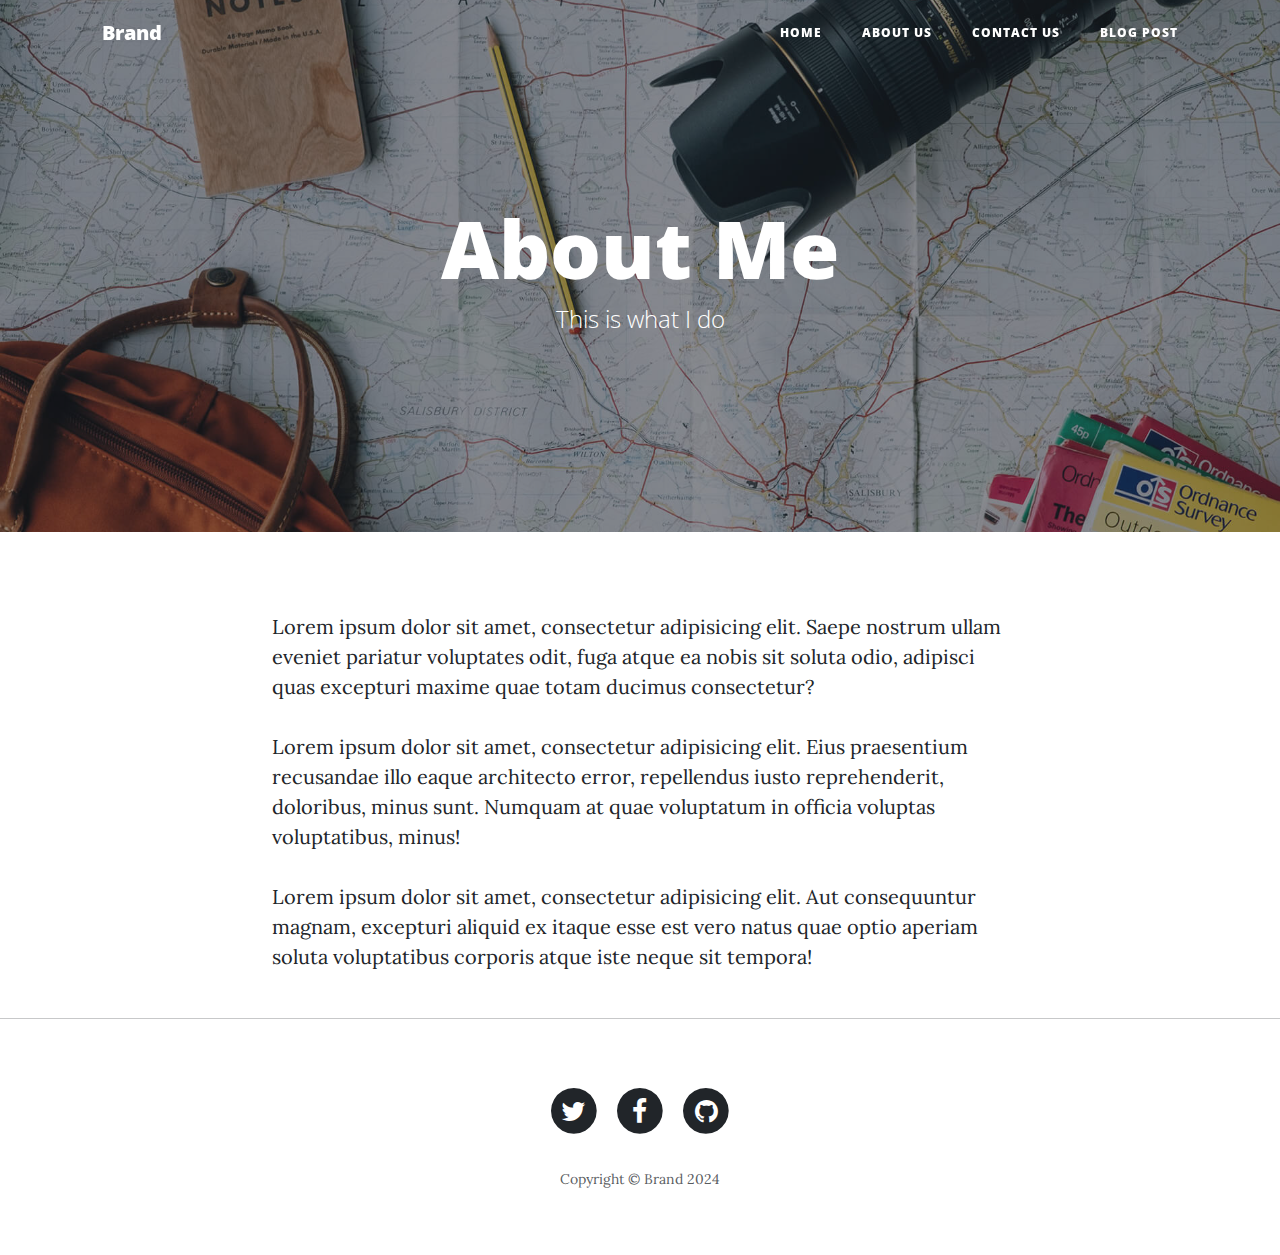
==== about.html @ 7db19c28 "test page" ====
<!DOCTYPE html>
<html data-bs-theme="light" lang="en">

<head>
    <meta charset="utf-8">
    <meta name="viewport" content="width=device-width, initial-scale=1.0, shrink-to-fit=no">
    <title>About us - Brand</title>
    <link rel="stylesheet" href="assets/bootstrap/css/bootstrap.min.css">
    <link rel="stylesheet" href="https://fonts.googleapis.com/css?family=Open+Sans:300italic,400italic,600italic,700italic,800italic,400,300,600,700,800&amp;display=swap">
    <link rel="stylesheet" href="https://fonts.googleapis.com/css?family=Lora:400,700,400italic,700italic&amp;display=swap">
    <link rel="stylesheet" href="assets/fonts/font-awesome.min.css">
</head>

<body>
    <nav class="navbar navbar-expand-lg fixed-top navbar-light" id="mainNav">
        <div class="container"><a class="navbar-brand" href="index.html">Brand</a><button data-bs-toggle="collapse" data-bs-target="#navbarResponsive" class="navbar-toggler" aria-controls="navbarResponsive" aria-expanded="false" aria-label="Toggle navigation"><i class="fa fa-bars"></i></button>
            <div class="collapse navbar-collapse" id="navbarResponsive">
                <ul class="navbar-nav ms-auto">
                    <li class="nav-item"><a class="nav-link" href="index.html">Home</a></li>
                    <li class="nav-item"><a class="nav-link" href="about.html">About us</a></li>
                    <li class="nav-item"><a class="nav-link" href="contact.html">Contact us</a></li>
                    <li class="nav-item"><a class="nav-link" href="post.html">Blog Post</a></li>
                </ul>
            </div>
        </div>
    </nav>
    <header class="masthead" style="background-image:url('assets/img/about-bg.jpg');">
        <div class="overlay"></div>
        <div class="container">
            <div class="row">
                <div class="col-md-10 col-lg-8 mx-auto position-relative">
                    <div class="site-heading">
                        <h1>About Me</h1><span class="subheading">This is what I do</span>
                    </div>
                </div>
            </div>
        </div>
    </header>
    <div class="container">
        <div class="row">
            <div class="col-md-10 col-lg-8 mx-auto">
                <p>Lorem ipsum dolor sit amet, consectetur adipisicing elit. Saepe nostrum ullam eveniet pariatur voluptates odit, fuga atque ea nobis sit soluta odio, adipisci quas excepturi maxime quae totam ducimus consectetur?</p>
                <p>Lorem ipsum dolor sit amet, consectetur adipisicing elit. Eius praesentium recusandae illo eaque architecto error, repellendus iusto reprehenderit, doloribus, minus sunt. Numquam at quae voluptatum in officia voluptas voluptatibus, minus!</p>
                <p>Lorem ipsum dolor sit amet, consectetur adipisicing elit. Aut consequuntur magnam, excepturi aliquid ex itaque esse est vero natus quae optio aperiam soluta voluptatibus corporis atque iste neque sit tempora!</p>
            </div>
        </div>
    </div>
    <hr>
    <footer>
        <div class="container">
            <div class="row">
                <div class="col-md-10 col-lg-8 mx-auto">
                    <ul class="list-inline text-center">
                        <li class="list-inline-item"><span class="fa-stack fa-lg"><i class="fa fa-circle fa-stack-2x"></i><i class="fa fa-twitter fa-stack-1x fa-inverse"></i></span></li>
                        <li class="list-inline-item"><span class="fa-stack fa-lg"><i class="fa fa-circle fa-stack-2x"></i><i class="fa fa-facebook fa-stack-1x fa-inverse"></i></span></li>
                        <li class="list-inline-item"><span class="fa-stack fa-lg"><i class="fa fa-circle fa-stack-2x"></i><i class="fa fa-github fa-stack-1x fa-inverse"></i></span></li>
                    </ul>
                    <p class="text-muted copyright">Copyright&nbsp;©&nbsp;Brand 2024</p>
                </div>
            </div>
        </div>
    </footer>
    <script src="assets/bootstrap/js/bootstrap.min.js"></script>
    <script src="assets/js/clean-blog.js"></script>
</body>

</html>
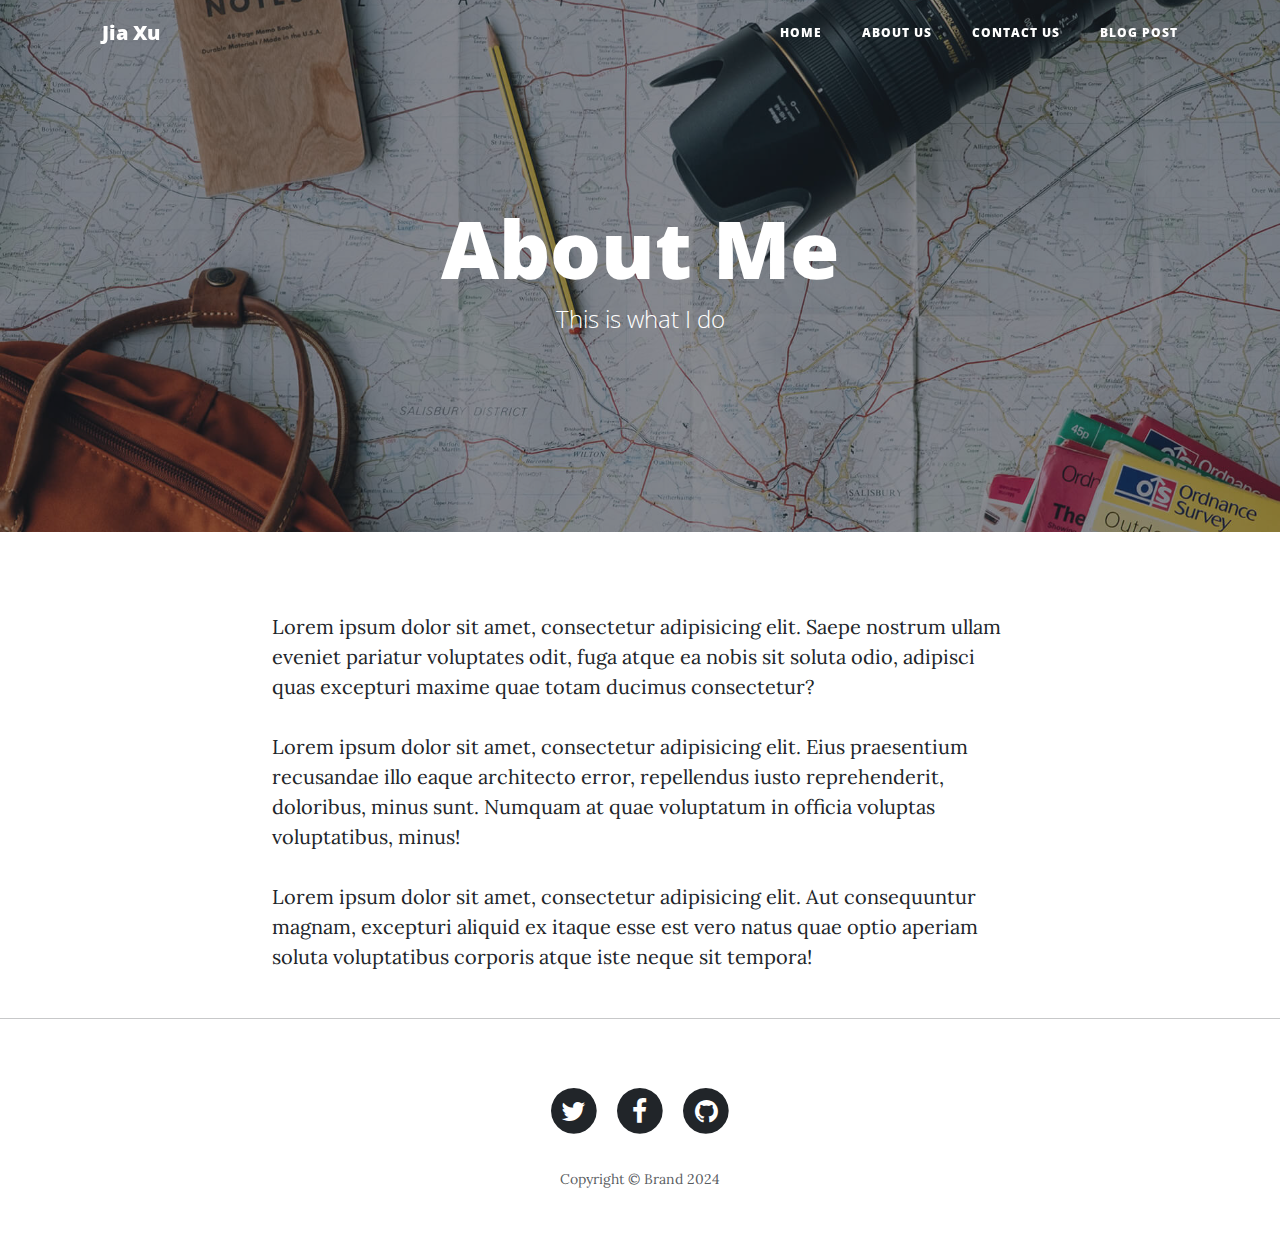
==== commit 02b36d6c: "test page" ====
--- a/about.html
+++ b/about.html
@@ -13,7 +13,7 @@
 
 <body>
     <nav class="navbar navbar-expand-lg fixed-top navbar-light" id="mainNav">
-        <div class="container"><a class="navbar-brand" href="index.html">Brand</a><button data-bs-toggle="collapse" data-bs-target="#navbarResponsive" class="navbar-toggler" aria-controls="navbarResponsive" aria-expanded="false" aria-label="Toggle navigation"><i class="fa fa-bars"></i></button>
+        <div class="container"><a class="navbar-brand" href="index.html">Jia Xu</a><button data-bs-toggle="collapse" data-bs-target="#navbarResponsive" class="navbar-toggler" aria-controls="navbarResponsive" aria-expanded="false" aria-label="Toggle navigation"><i class="fa fa-bars"></i></button>
             <div class="collapse navbar-collapse" id="navbarResponsive">
                 <ul class="navbar-nav ms-auto">
                     <li class="nav-item"><a class="nav-link" href="index.html">Home</a></li>
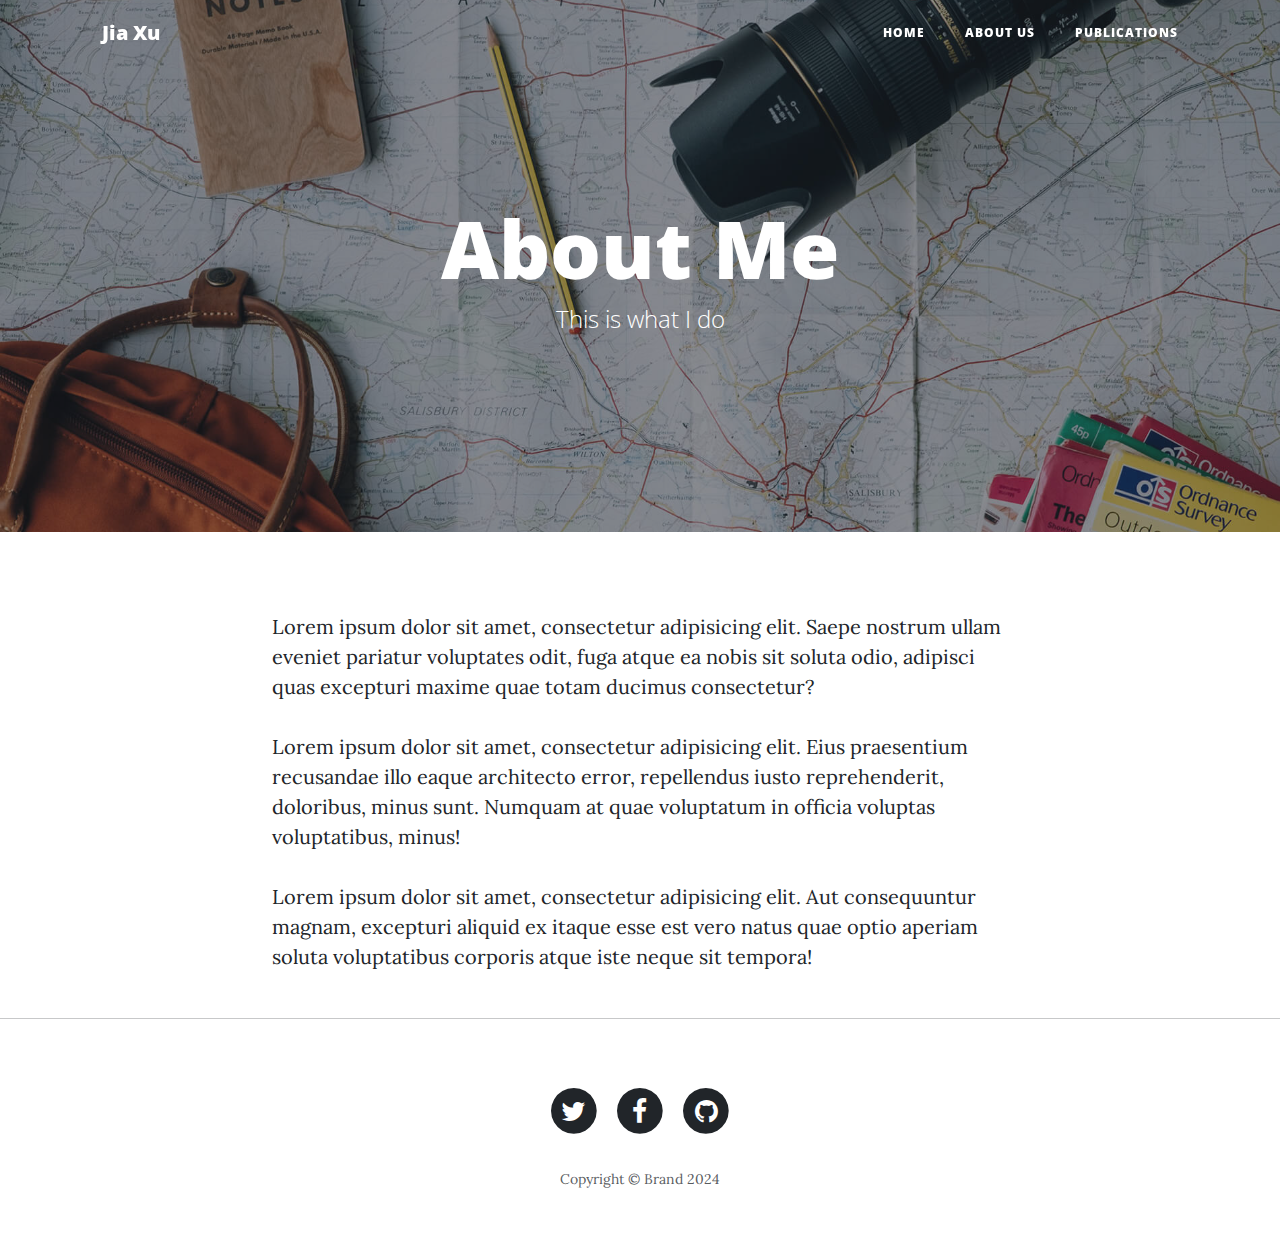
==== commit 824ee3e9: "highlights" ====
--- a/about.html
+++ b/about.html
@@ -9,6 +9,7 @@
     <link rel="stylesheet" href="https://fonts.googleapis.com/css?family=Open+Sans:300italic,400italic,600italic,700italic,800italic,400,300,600,700,800&amp;display=swap">
     <link rel="stylesheet" href="https://fonts.googleapis.com/css?family=Lora:400,700,400italic,700italic&amp;display=swap">
     <link rel="stylesheet" href="assets/fonts/font-awesome.min.css">
+    <link rel="stylesheet" href="assets/css/Articles-Cards-images.css">
 </head>
 
 <body>
@@ -18,8 +19,7 @@
                 <ul class="navbar-nav ms-auto">
                     <li class="nav-item"><a class="nav-link" href="index.html">Home</a></li>
                     <li class="nav-item"><a class="nav-link" href="about.html">About us</a></li>
-                    <li class="nav-item"><a class="nav-link" href="contact.html">Contact us</a></li>
-                    <li class="nav-item"><a class="nav-link" href="post.html">Blog Post</a></li>
+                    <li class="nav-item"><a class="nav-link" href="contact.html">Publications</a></li>
                 </ul>
             </div>
         </div>
--- a/assets/css/Articles-Cards-images.css
+++ b/assets/css/Articles-Cards-images.css
@@ -0,0 +1,4 @@
+.fit-cover {
+  object-fit: cover;
+}
+
